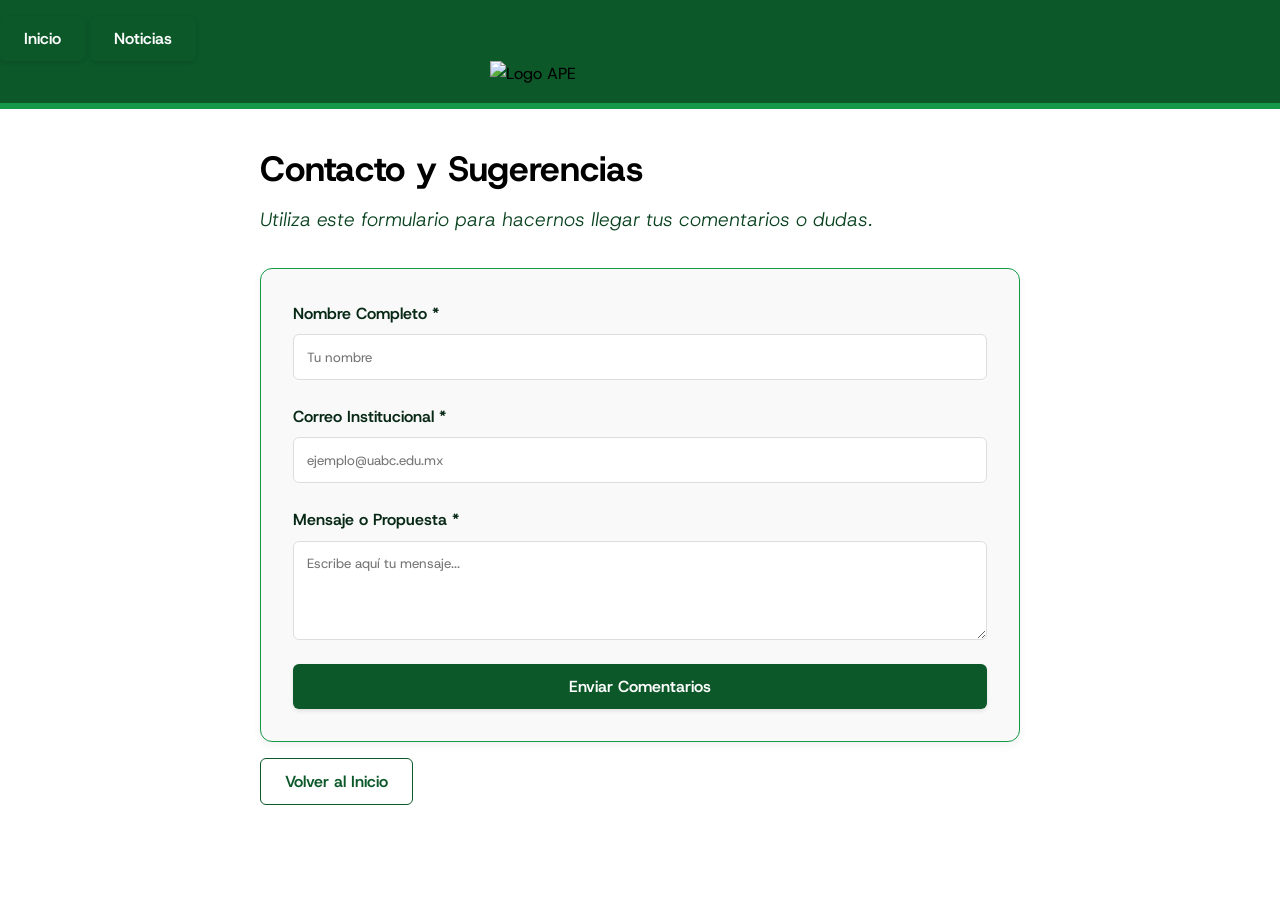
==== encuesta.html @ a4a6a442 "Add files via upload" ====
<!DOCTYPE html>
<html lang="es">
<head>
    <meta charset="UTF-8">
    <meta name="viewport" content="width=device-width, initial-scale=1.0">
    <title>Encuesta Estudiantil - APE</title>
    <link rel="stylesheet" href="styles.css">
    <script src=".js"></script>
</head>
<body>
    <header class="site-header">
        <nav class="site-nav">
            <button onclick="window.location.href='index.html'" class="btn-ape">Inicio</button>
            <button onclick="window.location.href='noticias.html'" class="btn-ape">Noticias</button>
        </nav>
            <img src="images/ape_logo_transparente.png" alt="Logo APE" class="site-logo">
        </a>
    </header>
    
    

    <main class="blog-container">
        <section class="post">
            <h1 class="post-title">Contacto y Sugerencias</h1>
            <p class="post-intro">Utiliza este formulario para hacernos llegar tus comentarios o dudas.</p>

            <form id="google-sheet-form" class="survey-form">
                <div class="form-group">
                    <label for="nombre">Nombre Completo *</label>
                    <input type="text" id="nombre" name="nombre" placeholder="Tu nombre" required>
                </div>
                <div class="form-group">
                    <label for="correo">Correo Institucional *</label>
                    <input type="email" id="correo" name="correo" placeholder="ejemplo@uabc.edu.mx" required>
                </div>
                <div class="form-group">
                    <label for="mensaje">Mensaje o Propuesta *</label>
                    <textarea id="mensaje" name="mensaje" rows="4" placeholder="Escribe aquí tu mensaje..." required></textarea>
                </div>
                <button type="submit" class="btn-ape" id="submit-btn">Enviar Comentarios</button>
            </form>
            <button onclick="window.location.href='index.html'" class="btn-ape" style="margin-top: 1rem; background-color: transparent; color: var(--ape-verde-main) !important; border: 1px solid var(--ape-verde-main); box-shadow: none;">Volver al Inicio</button>
        </section>
    </main>
</body>
</html>
---- styles.css ----
/* Importación de la tipografía oficial Host Grotesk desde Google Fonts */
@import url('https://fonts.googleapis.com/css2?family=Host+Grotesk:ital,wght@0,300;0,400;0,500;0,600;0,700;0,800;1,300;1,400;1,500;1,600;1,700;1,800&display=swap');

/* Definición de la paleta de colores institucional estricta */
:root {
    --ape-negro: #000000;
    --ape-blanco: #FFFFFF;
    
    /* Variaciones de verde */
    --ape-verde-1: #062814;
    --ape-verde-2: #09421F;
    --ape-verde-main: #0C5829; /* Verde oscuro principal */
    --ape-verde-4: #0F6E33;
    --ape-verde-5: #128536;
    --ape-verde-6: #159848;
}

* {
    margin: 0;
    padding: 0;
    box-sizing: border-box;
}

body {
    /* Tipografía */
    font-family: 'Host Grotesk', sans-serif;
    font-weight: 400; /* Regular */
    line-height: 1.6;
    color: var(--ape-negro);
    background-color: var(--ape-blanco);
}

/* Encabezado principal del sitio */
.site-header {
    background-color: var(--ape-verde-main);
    padding: 1rem 0;
    border-bottom: 6px solid var(--ape-verde-6);
}

/* Color del texto dentro del header */
.site-header a, nav a{
    color: var(--ape-verde-4);
}

.site-logo {
    width: 300px;
    height: auto;
    display: block;
    margin: 0 auto;  
}

.blog-container {
    max-width: 800px;
    margin: 1rem auto;
    padding: 0 20px;
    background-color: var(--ape-blanco);
}

/* Estilos de los artículos y secciones */
.post, .post-analysis {
    padding: 1rem 0;
}

.post-analysis {
    /* Usamos el verde más oscuro para separar secciones en lugar de gris */
    border-top: 2px solid var(--ape-verde-1);
}

/* Jerarquía de títulos */
.post-title {
    font-size: 2.2rem;
    color: var(--ape-negro);
    font-weight: 700; /* Bold */
    margin-bottom: 0.5rem;
}

.section-title {
    font-size: 1.8rem;
    color: var(--ape-verde-main);
    font-weight: 600; /* Semibold */
    margin-bottom: 1rem;
}

.subsection-title {
    font-size: 1.3rem;
    color: var(--ape-verde-4);
    font-weight: 600; /* Semibold */
    margin: 1.5rem 0 0.5rem 0;
}

.post-intro {
    font-size: 1.2rem;
    color: var(--ape-verde-2);
    font-weight: 300; /* Light */
    font-style: italic;
    margin-bottom: 1.5rem;
}

/* Manejo de la imagen */
.post-image {
    width: 100%;
    height: auto;
    /* Borde sutil usando la paleta oficial */
    border: 1px solid var(--ape-verde-6); 
    margin-bottom: 2rem;
    display: block;
}

/* Estilos de los párrafos */
p {
    font-weight: 400; /* Regular */
    margin-bottom: 0.8rem;
    text-align: justify;
}

/* Resaltado de datos (sin salir de la paleta) */
.highlight-negative {
    color: var(--ape-blanco);
    font-weight: 700; /* Bold */
    background-color: var(--ape-negro); /* Fondo negro institucional */
    padding: 2px 6px;
}

/* Estilos para la tabla de datos */
.data-table {
    width: 100%;
    border-collapse: collapse;
    margin-bottom: 2rem;
}

.data-table th,
.data-table td {
    border: 1px solid var(--ape-negro);
    padding: 0.5rem;
    text-align: center;
}

.data-table th {
    background-color: var(--ape-verde-4);
    color: var(--ape-blanco);
}

/* Botones modernos y atractivos */
.btn-ape {
    display: inline-block;
    padding: 12px 24px;
    background-color: var(--ape-verde-main);
    color: var(--ape-blanco) !important;
    text-decoration: none;
    border-radius: 6px; /* Similar al botón volver */
    border: none;
    font-weight: 600;
    font-size: 1rem;
    cursor: pointer;
    transition: all 0.3s cubic-bezier(0.4, 0, 0.2, 1);
    text-align: center;
    box-shadow: 0 2px 4px rgba(0, 0, 0, 0.1);
    font-family: inherit;
}
.btn-ape:hover {
    background-color: var(--ape-verde-5);
    transform: translateY(-2px);
    box-shadow: 0 5px 15px rgba(12, 88, 41, 0.3);
}

.btn-ape:active {
    transform: translateY(0);
}

.btn-ape:disabled {
    background-color: #0C5829;
    color: var(--ape-blanco) !important;
    cursor: not-allowed;
    transform: none;
}

/* Estilos para el formulario de encuesta/contacto */
.survey-form {
    display: flex;
    flex-direction: column;
    gap: 1.5rem;
    margin-top: 2rem;
    padding: 2rem;
    background-color: #f9f9f9;
    border: 1px solid var(--ape-verde-6);
    border-radius: 12px;
    box-shadow: 0 4px 10px rgba(0,0,0,0.05);
}

.form-group {
    display: flex;
    flex-direction: column;
    gap: 0.5rem;
}

.form-group label {
    font-weight: 600;
    color: var(--ape-verde-1);
}

.form-group input, .form-group textarea {
    padding: 0.8rem;
    border: 1.5px solid #ddd;
    border-radius: 6px;
    font-family: inherit;
    transition: border-color 0.3s ease;
}

.form-group input:focus, .form-group textarea:focus {
    outline: none;
    border-color: var(--ape-verde-main);
}
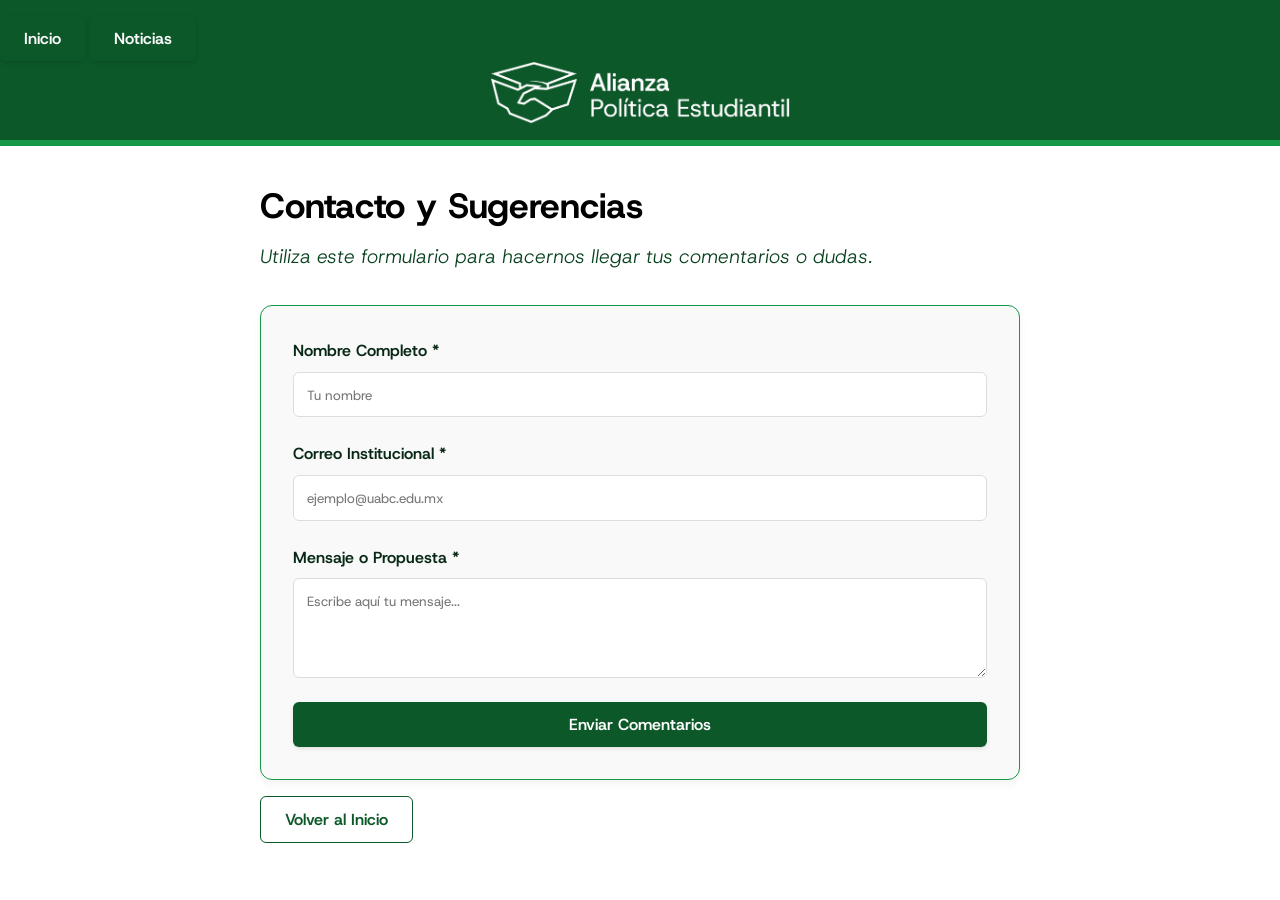
==== commit 18aeb48c: "Fix script source path in encuesta.html" ====
--- a/encuesta.html
+++ b/encuesta.html
@@ -5,7 +5,7 @@
     <meta name="viewport" content="width=device-width, initial-scale=1.0">
     <title>Encuesta Estudiantil - APE</title>
     <link rel="stylesheet" href="styles.css">
-    <script src=".js"></script>
+    <script src="script.js"></script>
 </head>
 <body>
     <header class="site-header">
@@ -43,4 +43,4 @@
         </section>
     </main>
 </body>
-</html>+</html>
